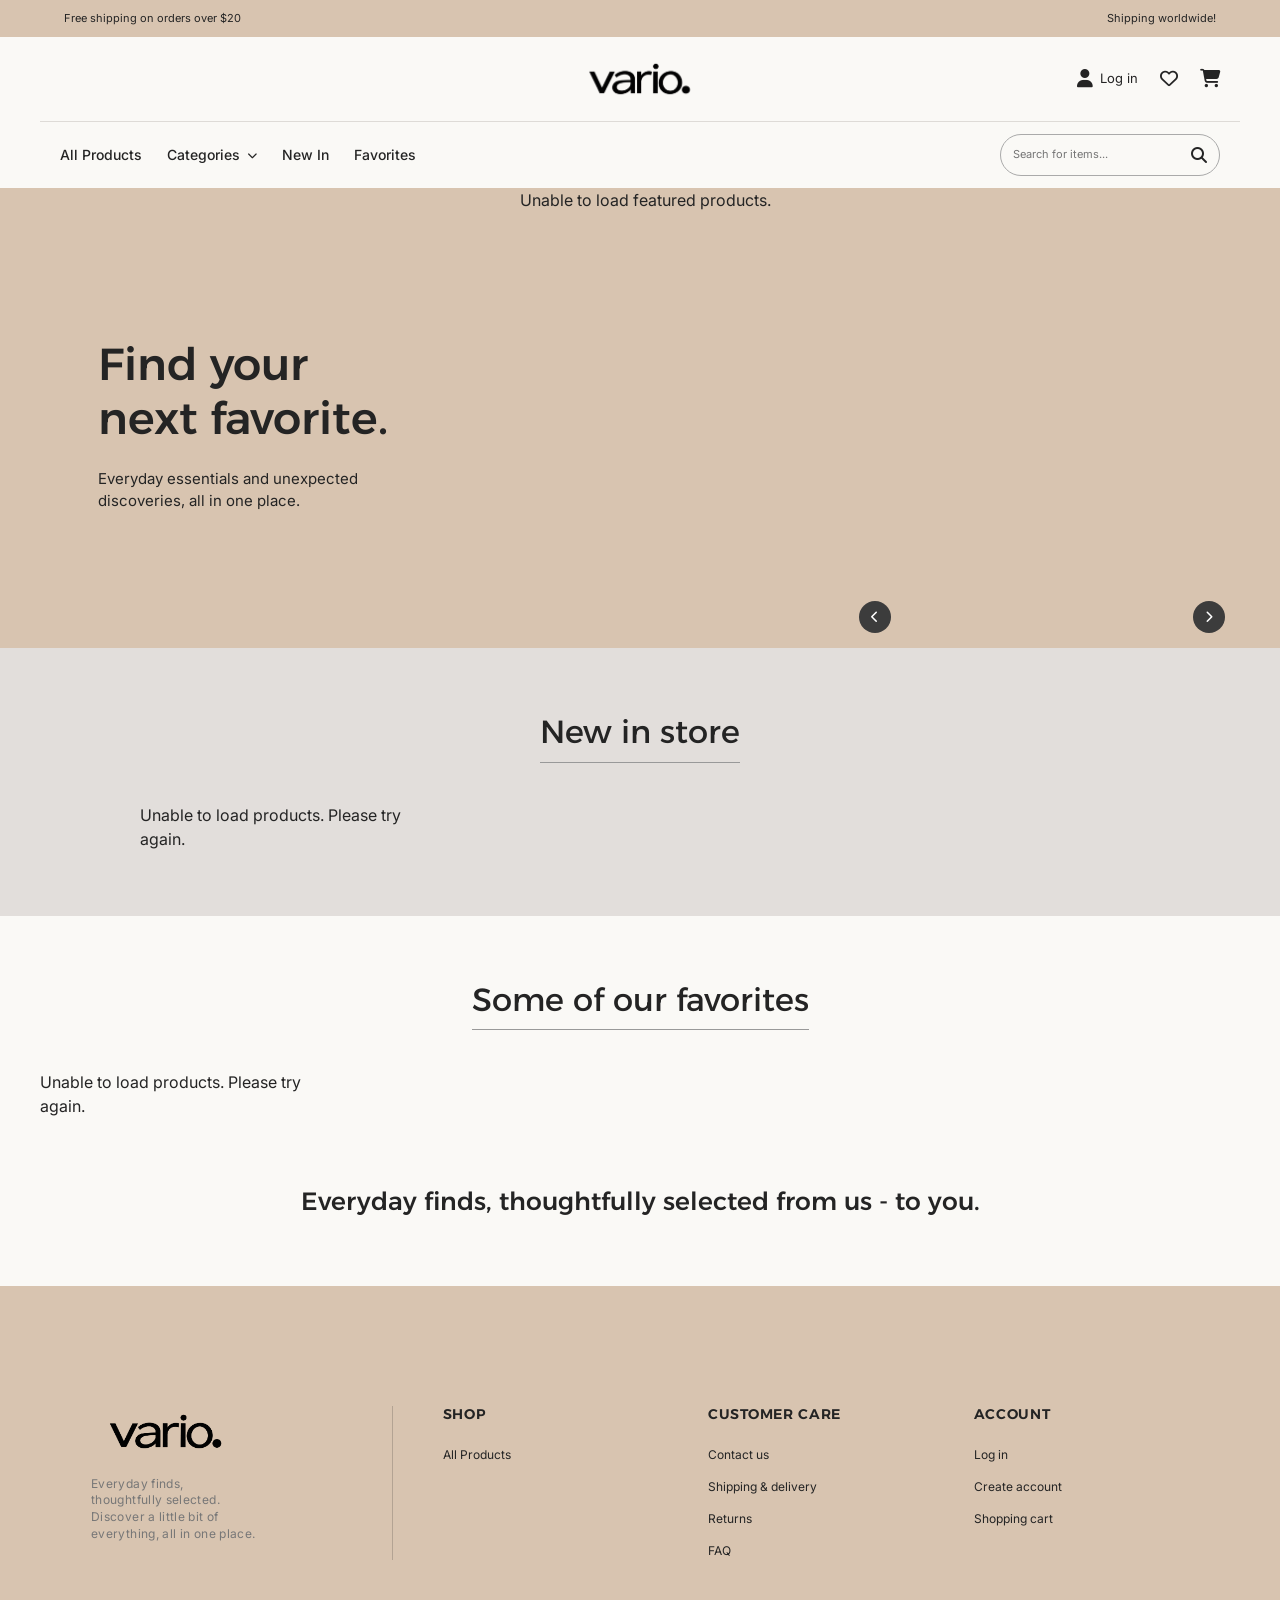
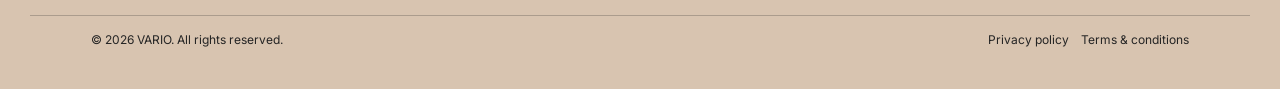
==== index.html @ a47e565a "First commit - Vario" ====
<!DOCTYPE html>
<html lang="en">

<head>
    <meta charset="UTF-8">
    <meta name="viewport" content="width=device-width, initial-scale=1.0">
    <meta name="description" content="Discover your next favorite at VARIO">
    <title>VARIO | Find Your Next Favorite</title>

    <link rel="preconnect" href="https://fonts.googleapis.com">
    <link rel="preconnect" href="https://fonts.gstatic.com" crossorigin>
    <link href="https://fonts.googleapis.com/css2?family=Alexandria:wght@300;400;500;600;700&family=Inter:wght@400;500;600;700&display=swap" rel="stylesheet">


    <link rel="stylesheet" href="./shared/global.css">
    <link rel="stylesheet" href="./styles.css">
    <link rel="stylesheet" href="./shared/fast-cart.css">
    <link rel="stylesheet" href="https://cdnjs.cloudflare.com/ajax/libs/font-awesome/6.5.1/css/all.min.css">
</head>

<body>

    <!-- Header -->
    <header>

        <div class="announcement-bar">
            <span>Free shipping on orders over $20</span>
            <span>Shipping worldwide!</span>
        </div>

        <div class="header-main">

            <a href="./index.html" class="logo">
                <img src="./img/vario.png" alt="VARIO logo">
            </a>

            <div class="header-actions">

                <a href="./account/login.html"
                   id="account-link"
                   aria-label="Log in">
                    <i class="fa-solid fa-user" aria-hidden="true"></i>
                    <span>Log in</span>
                </a>

                <a href="./wishlist/index.html" id="wishlist-btn" aria-label="Wishlist">
                    <i class="fa-regular fa-heart" aria-hidden="true"></i>
                </a>

                <button type="button" id="cart-btn" aria-label="Cart">
                    <i class="fa-solid fa-cart-shopping" aria-hidden="true"></i>
                    <span id="cart-count" class="cart-count" hidden>0</span>
                </button>

            </div>
        </div>

        <!-- Navigation -->
        <nav class="main-navigation" aria-label="Main navigation">

            <div class="nav-links">

                <a href="./products/index.html">All Products</a>

                <div class="categories-dropdown">

                    <button type="button" id="categories-btn" aria-expanded="false" aria-controls="categories"> Categories
                        <i class="fa-solid fa-chevron-down" aria-hidden="true"></i>
                    </button>

                    <div id="categories" class="categories-menu" hidden> </div>
                </div>

                <a href="#new-products">New In</a>
                <a href="#favorites">Favorites</a>

            </div>

            <form class="search-form" action="./products/index.html" method="get" role="search">

                <input type="search" name="search" placeholder="Search for items..." aria-label="Search products">

                <button type="submit" aria-label="Search">
                    <i class="fa-solid fa-magnifying-glass" aria-hidden="true"></i>
                </button>
            </form>
        </nav>
    </header>

    <main>

        <!-- Hero & carousel -->
        <section class="hero">

            <div class="hero-inner">
            <div class="hero-text">
                <h1>Find your<br>next favorite.</h1>
                <p>
                    Everyday essentials and unexpected
                    discoveries, all in one place.
                </p>
            </div>

            <div class="carousel">
                <div id="carousel-content"></div>

                <div class="carousel-controls">
                    <button type="button" id="prev-btn" aria-label="Previous product">
                        <i class="fa-solid fa-chevron-left" aria-hidden="true"></i>
                    </button>

                    <button type="button" id="next-btn" aria-label="Next product">
                        <i class="fa-solid fa-chevron-right" aria-hidden="true"></i>
                    </button>
                </div>

                <div id="carousel-dots"></div>
            </div>
        </div>
        </section>

        <!-- New Products -->
        <section class="new-products-section" id="new-products">

            <div class="section-header">
                <h2>New in store</h2>
            </div>

            <div id="new-products-grid" class="product-grid"></div>

        </section>

        <!-- Favorites -->
        <section class="favorites-section" id="favorites">

            <div class="section-header">
                <h2>Some of our favorites</h2>
            </div>

            <div id="favorites-grid" class="product-grid"></div>

            <p class="favorites-message">
                Everyday finds, thoughtfully selected from us - to you.
            </p>
        </section>
    </main>

    <!-- Footer -->
    <footer>

        <div class="footer-content">

            <div class="footer-brand">
                <a href="./index.html">
                    <img src="./img/vario.png" alt="VARIO logo">
                </a>
                <p>
                    Everyday finds,<br>
                    thoughtfully selected.<br>
                    Discover a little bit of<br>
                    everything, all in one place.
                </p>
            </div>

            <div class="footer-column">
                <h3>SHOP</h3>
                <a href="./products/index.html">All Products</a>
                <div id="footer-categories"></div>
            </div>

            <div class="footer-column">
                <h3>CUSTOMER CARE</h3>
                <a href="#">Contact us</a>
                <a href="#">Shipping & delivery</a>
                <a href="#">Returns</a>
                <a href="#">FAQ</a>
            </div>

            <div class="footer-column">
                <h3>ACCOUNT</h3>
                <a href="./account/login.html" id="footer-account-link">Log in</a>
                <a href="./account/register.html">Create account</a>
                <a href="./cart/index.html">Shopping cart</a>
            </div>

        </div>

        <div class="footer-bottom">
            <p>&copy; 2026 VARIO. All rights reserved.</p>
            <p>Privacy policy &nbsp;&nbsp; Terms & conditions</p>
        </div>

    </footer>

    <script type="module" src="./script.js"></script>

</body>
</html>
---- shared/global.css ----
@import url('https://fonts.googleapis.com/css2?family=Alexandria:wght@300;400;500;600;700&family=Inter:wght@300;400;500;600;700&display=swap');


/* COLORS & VARIABLES */

:root {
    
    --color-background: #FAF9F6;
    --color-beige: #D8C4B0;
    --color-beige-light: #E2DEDB;
    --color-greige: #E2DEDB;
    --color-text: #242424;
    --color-text-light: #666666;
    --color-border: #E2DEDB;
    --color-error: #b3261e;
    --font-heading: 'Alexandria', sans-serif;
    --font-primary: 'Inter', sans-serif;
    --container-width: 1200px;
    --page-padding: 40px;
    --transition: 0.2s ease;
}

/* BASE */

* {
    box-sizing: border-box;
}

html {
    scroll-behavior: smooth;
}

body {
    margin: 0;
    min-height: 100vh;
    background-color: var(--color-background);
    color: var(--color-text);
    font-family: var(--font-primary);
    font-size: 16px;
    line-height: 1.5;
}

[hidden] {
    display: none !important;
}

img {
    display: block;
    max-width: 100%;
    height: auto;
}

a {
    color: inherit;
    text-decoration: none;
}

button,
input,
select,
textarea {
    font: inherit;
}

button {
    cursor: pointer;
}

button:disabled {
    cursor: not-allowed;
    opacity: 0.5;
}

h1,
h2,
h3,
h4,
p {
    margin-top: 0;
}

h1,
h2,
h3,
h4 {
    font-family: var(--font-heading);
    line-height: 1.2;
}

:focus-visible {
    outline: 2px solid var(--color-text);
    outline-offset: 3px;
}

/* SHARED LAYOUT */

main {
    width: 100%;
}

.container {
    width: min(
        calc(100% - var(--page-padding) * 2),
        var(--container-width)
    );
    margin-inline: auto;
}

/* HEADER */

header {
    background-color: var(--color-background);
}

.announcement-bar {
    display: flex;
    justify-content: space-between;
    gap: 20px;
    padding: 10px 5%;
    background: var(--color-beige);
    font-size: 11px;
}

.header-main {
    position: relative;
    display: flex;
    align-items: center;
    justify-content: space-between;
    min-height: 85px;
    padding: 15px 5%;
    border-bottom: 1px solid #dedbd7;
}

.header-main .logo {
    position: absolute;
    left: 50%;
    transform: translateX(-50%);
}

.header-main .logo img {
    display: block;
    width: 135px;
    height: auto;
}

.header-actions {
    display: flex;
    align-items: center;
    gap: 22px;
    margin-left: auto;
}

.header-actions a,
.header-actions button {
    display: inline-flex;
    align-items: center;
    gap: 7px;
    padding: 0;
    border: none;
    background: transparent;
    color: var(--color-text);
    font-family: var(--font-primary);
    font-size: 13px;
    text-decoration: none;
    cursor: pointer;
}

.header-actions i {
    font-size: 18px;
}

#cart-btn {
    position: relative;
}

.cart-count:not([hidden]) {
    position: absolute;
    top: -9px;
    right: -12px;
    display: grid;
    place-items: center;
    min-width: 17px;
    height: 17px;
    padding: 2px;
    border-radius: 50%;
    background: var(--color-beige);
    font-size: 10px;
}

/* MAIN NAVIGATION */

.main-navigation {
    display: flex;
    align-items: center;
    justify-content: space-between;
    gap: 30px;
    min-height: 65px;
    padding: 12px 5%;
    background: var(--color-background);
}

.nav-links {
    display: flex;
    align-items: center;
    flex-wrap: wrap;
    gap: 25px;
}

.nav-links > a,
#categories-btn {
    color: var(--color-text);
    font-family: var(--font-primary);
    font-size: 14px;
    font-weight: 500;
    text-decoration: none;
    white-space: nowrap;
}

.nav-links > a:hover,
#categories-btn:hover {
    opacity: 0.6;
}

/* CATEGORIES DROPDOWN */

.categories-dropdown {
    position: relative;
    z-index: 100;
}

#categories-btn {
    display: flex;
    align-items: center;
    gap: 7px;
    padding: 0;
    border: none;
    background: transparent;
    cursor: pointer;
}

#categories-btn i {
    font-size: 10px;
    transition: transform var(--transition);
}

#categories-btn[aria-expanded="true"] i {
    transform: rotate(180deg);
}

#categories.categories-menu {
    position: absolute;
    top: calc(100% + 15px);
    left: 0;
    display: grid;
    grid-template-columns: repeat(2, minmax(120px, 1fr));
    gap: 14px 20px;
    width: max-content;
    max-width: 90vw;
    max-height: 350px;
    overflow-y: auto;
    padding: 22px;
    border: 1px solid #dedbd7;
    background: var(--color-background);
    box-shadow: 0 8px 25px rgba(0, 0, 0, 0.1);
    z-index: 101;
}

#categories.categories-menu[hidden] {
    display: none;
}

.categories-menu a {
    color: var(--color-text);
    font-size: 12px;
    text-decoration: none;
    text-transform: capitalize;
}

.categories-menu a:hover {
    text-decoration: underline;
}

/* SEARCH */

.main-navigation .search-form {
    display: flex;
    align-items: center;
    width: 220px;
    margin: 0;
    border: 1px solid #aaa;
    border-radius: 25px;
    overflow: hidden;
}

.main-navigation .search-form input {
    flex: 1;
    min-width: 0;
    padding: 8px 12px;
    border: none;
    outline: none;
    background: transparent;
    font-family: var(--font-primary);
    font-size: 11px;
}

.main-navigation .search-form:focus-within {
    outline: 2px solid var(--color-text);
    outline-offset: 3px;
}

.main-navigation .search-form button {
    padding: 8px 12px;
    border: none;
    background: transparent;
    color: var(--color-text);
    cursor: pointer;
}

/* BUTTONS */

.primary-button,
.secondary-button {
    display: inline-flex;
    align-items: center;
    justify-content: center;
    gap: 12px;
    padding: 15px 25px;
    border: 1px solid var(--color-text);
    border-radius: 0;
    font-family: var(--font-primary);
    font-size: 13px;
    font-weight: 500;
    letter-spacing: 0.04em;
    text-align: center;
    transition:
        background-color var(--transition),
        color var(--transition),
        border-color var(--transition);
}

.primary-button {
    background-color: var(--color-beige);
    color: var(--color-text);
    border-color: var(--color-beige);
}

.primary-button:hover {
    background-color: var(--color-text);
    color: var(--color-background);
    border-color: var(--color-text);
}

.secondary-button {
    background-color: transparent;
    color: var(--color-text);
}

.secondary-button:hover {
    background-color: var(--color-text);
    color: var(--color-background);
}

/* FORMS */

.form-group {
    display: flex;
    flex-direction: column;
    gap: 8px;
    margin-bottom: 20px;
}

.form-group label {
    font-size: 13px;
    font-weight: 500;
}

.form-group input,
.form-group select,
.form-group textarea {
    width: 100%;
    min-height: 45px;
    padding: 12px;
    border: 1px solid var(--color-border);
    border-radius: 0;
    background-color: var(--color-background);
    color: var(--color-text);
    font-size: 14px;
}

.form-group input::placeholder,
.form-group textarea::placeholder {
    color: var(--color-text-light);
}

.form-group input:focus,
.form-group select:focus,
.form-group textarea:focus {
    outline: 1px solid var(--color-text);
}

.form-row {
    display: grid;
    grid-template-columns: repeat(2, minmax(0, 1fr));
    gap: 20px;
}

/* ACCOUNT, CART AND CHECKOUT HEADERS */

.account-header,
.cart-header,
.checkout-header {
    display: grid;
    grid-template-columns: 1fr auto 1fr;
    align-items: center;
    gap: 20px;
    min-height: 105px;
    padding: 20px var(--page-padding);
    border-bottom: 1px solid var(--color-border);
    background-color: var(--color-background);
}

.account-header .logo,
.cart-header .logo,
.checkout-header .logo {
    grid-column: 2;
    justify-self: center;
}

.back-link {
    display: inline-flex;
    align-items: center;
    gap: 12px;
    width: fit-content;
    font-size: 13px;
    font-weight: 500;
    transition: opacity var(--transition);
}

.back-link:hover {
    opacity: 0.65;
    text-decoration: underline;
    text-underline-offset: 4px;
}

.account-link {
    justify-self: end;
}

/* FOOTER */

footer {
    background-color: var(--color-beige);
    padding: 65px var(--page-padding) 25px;
}

.footer-content {
    display: grid;
    grid-template-columns: 2fr repeat(3, 1fr);
    gap: 50px;
    max-width: var(--container-width);
    margin: 0 auto 60px;
}

.footer-brand img {
    width: 170px;
    height: auto;
    margin-bottom: 20px;
}

.footer-brand p {
    max-width: 250px;
    font-size: 13px;
    line-height: 1.7;
    color: var(--color-text-light);
}

.footer-column {
    display: flex;
    flex-direction: column;
    align-items: flex-start;
    gap: 12px;
}

.footer-column h3 {
    margin-bottom: 10px;
    font-family: var(--font-heading);
    font-size: 13px;
    font-weight: 600;
    letter-spacing: 0.05em;
}

.footer-column a,
#footer-categories a {
    font-size: 13px;
    color: var(--color-text);
    transition: opacity var(--transition);
}

.footer-column a:hover,
#footer-categories a:hover {
    opacity: 0.65;
    text-decoration: underline;
    text-underline-offset: 3px;
}

#footer-categories {
    display: flex;
    flex-direction: column;
    align-items: flex-start;
    gap: 12px;
}

/* FOOTER BOTTOM */

.footer-bottom {
    display: flex;
    justify-content: space-between;
    align-items: center;
    gap: 20px;
    max-width: var(--container-width);
    margin: 0 auto;
    padding-top: 20px;
    border-top: 1px solid rgba(36, 36, 36, 0.2);
}

.footer-bottom p {
    margin: 0;
    font-size: 12px;
    color: var(--color-text);
}
/* RESPONSIVE */

/* Tablet */

@media (max-width: 1024px) {
    :root {
        --page-padding: 25px;
    }

    .header-main {
        gap: 18px;
    }

    .footer-content {
        grid-template-columns: repeat(2, 1fr);
        gap: 40px;
    }
}

/* Small Tablet */

@media (min-width: 801px) {
.header-main,
.main-navigation {
width: 100%;
max-width: var(--container-width);
margin-left: auto;
margin-right: auto;
padding-left: 20px;
padding-right: 20px;
 }
}


@media (max-width: 800px) {
.main-navigation {
    flex-direction: column;
    align-items: stretch;
    gap: 16px;
}

.nav-links {
    width: 100%;
    justify-content: space-between;
    flex-wrap: nowrap;
    gap: 8px;
}

.main-navigation .search-form {
    width: 100%;
}
}

/* Mobile */

@media (max-width: 600px) {
    :root {
        --page-padding: 16px;
    }

    .header-main {
        gap: 12px;
        min-height: 75px;
        padding: 12px 5%;
    }

    .header-actions {
        gap: 12px;
    }

    .header-actions a,
    .header-actions button {
        font-size: 18px;
    }

    .announcement-bar {
        justify-content: space-between;
        flex-wrap: wrap;
        gap: 4px 12px;
        font-size: 9px;
    }

    .header-main .logo img {
        width: 115px;
 }

    .header-actions span:not(.cart-count) {
        display: none;
    }

    .header-actions i {
        font-size: 16px;
    }

    .nav-links > a,
    #categories-btn {
        font-size: 14px;
    }

    #categories.categories-menu {
        grid-template-columns: repeat(2, minmax(0, 1fr));
        width: min(85vw, 300px);
        padding: 15px;
    }

    .main-navigation {
        gap: 15px;
        padding: 12px 5%;
    }

    .account-header,
    .cart-header,
    .checkout-header {
        min-height: 80px;
        gap: 10px;
    }

    .back-link {
        gap: 6px;
        font-size: 11px;
    }

    .account-link {
        font-size: 18px;
    }

    .form-row {
        grid-template-columns: 1fr;
        gap: 0;
    }

    footer {
        padding-top: 45px;
    }

    .footer-content {
        grid-template-columns: repeat(2, minmax(0, 1fr));
        gap: 35px 20px;
        margin-bottom: 40px;
    }

    .footer-brand {
        grid-column: 1 / -1;
    }

    .footer-brand img {
        width: 160px;
    }

    .footer-bottom {
        flex-direction: column;
        align-items: flex-start;
        gap: 8px;
    }
}


/* Small Mobile */

@media (max-width: 380px) {
    .nav-links {
        gap: 9px;
    }

    .nav-links > a,
    #categories-btn {
        font-size: 11px;
    }

    #categories-btn {
        gap: 4px;
    }
}
---- styles.css ----
/* HOMEPAGE */

:root {
    --color-beige: #d8c4b0;
    --color-greige: #e2dedb;
    --color-background: #faf9f6;
    --color-text: #242424;
    --color-text-light: #777;
    --font-heading: "Alexandria", sans-serif;
    --font-primary: "Inter", sans-serif;
    --container-width: 1200px;
    --page-padding: 30px;
    --transition: 0.2s ease;
}


/* HERO SECTION */

.hero {
    width: 100%;
    background: var(--color-beige);
}

.hero-inner {
    display: grid;
    grid-template-columns: 40% 60%;
    width: 100%;
    max-width: 1200px;
    height: clamp(400px, 36vw, 500px);
    margin: 0 auto;
}

.hero-text {
    display: flex;
    flex-direction: column;
    justify-content: center;
    align-items: flex-start;
    min-width: 0;
    padding: 45px 8% 30px 12%;
    background: var(--color-beige);
}

.hero-text h1 {
    max-width: 450px;
    margin: 0 0 22px;
    font-family: var(--font-heading);
    font-size: clamp(30px, 3.5vw, 54px);
    font-weight: 500;
    line-height: 1.2;
}

.hero-text p {
    max-width: 350px;
    margin: 0;
    font-size: 15px;
    line-height: 1.5;
}

/* CAROUSEL */

.carousel {
    position: relative;
    min-width: 0;
    height: 100%;
    overflow: hidden;
}

#carousel-content {
    display: grid;
    width: 100%;
    height: 100%;
}

.carousel-slide {
    grid-area: 1 / 1;
    display: grid;
    grid-template-columns: 45% 55%;
    width: 100%;
    height: 100%;
    opacity: 0;
    visibility: hidden;
    pointer-events: none;
    transition: opacity 0.4s ease, visibility 0.4s ease;
}

.carousel-slide.active {
    opacity: 1;
    visibility: visible;
    pointer-events: auto;
}

/* PRODUCT INFORMATION */

.carousel-content {
    display: flex;
    flex-direction: column;
    justify-content: center;
    align-items: center;
    min-width: 0;
    padding: 25px 15px;
    border-left: 1px solid rgba(36, 36, 36, 0.2);
    background: var(--color-beige);
    color: var(--color-text);
    text-align: center;
}

.carousel-content h2 {
    margin: 0 0 10px;
    font-family: var(--font-primary);
    font-size: 17px;
    font-weight: 500;
    line-height: 1.4;
    text-decoration: underline;
}

.carousel-price {
    display: flex;
    justify-content: center;
    flex-wrap: wrap;
    gap: 8px;
    margin-bottom: 15px;
    font-size: 15px;
}

.carousel-price .original-price {
    color: #777;
    text-decoration: line-through;
}

.carousel-content .primary-button {
    display: inline-block;
    padding: 13px 20px;
    background: #242424;
    color: #fff;
    font-size: 12px;
    text-decoration: none;
    text-transform: uppercase;
    transition: background var(--transition);
}

.carousel-content .primary-button:hover {
    background: #555;
}

/* PRODUCT IMAGE */

.carousel-image {
    width: 100%;
    height: 100%;
    overflow: hidden;
    background: var(--color-beige);
}

.carousel-image img {
    display: block;
    width: 100%;
    height: 100%;
    object-fit: cover;
    object-position: center;
}

/* CAROUSEL CONTROLS */

.carousel-controls {
    position: absolute;
    z-index: 3;
    right: 0;
    bottom: 15px;
    left: 45%;
    display: flex;
    align-items: center;
    justify-content: space-between;
    padding: 0 15px;
    pointer-events: none;
}

#prev-btn,
#next-btn {
    display: flex;
    align-items: center;
    justify-content: center;
    width: 32px;
    height: 32px;
    padding: 0;
    border: none;
    border-radius: 50%;
    background: #3c3c3c;
    color: #fff;
    font-size: 12px;
    cursor: pointer;
    pointer-events: auto;
}

#prev-btn:hover,
#next-btn:hover {
    background: #666;
}

/* CAROUSEL DOTS */

#carousel-dots {
    position: absolute;
    z-index: 3;
    right: 0;
    bottom: 20px;
    left: 45%;
    display: flex;
    align-items: center;
    justify-content: center;
    gap: 8px;
    pointer-events: none;
}

.carousel-dot {
    width: 10px;
    height: 10px;
    padding: 0;
    border: 1px solid #444;
    border-radius: 50%;
    background: transparent;
    cursor: pointer;
    pointer-events: auto;
}

.carousel-dot.active,
.carousel-dot[aria-current="true"] {
    background: #242424;
}

/* SECTIONS*/

.new-products-section,
.favorites-section {
    padding: 65px var(--page-padding);
}

.section-header {
    margin-bottom: 40px;
    text-align: center;
}

.section-header h2 {
    display: inline-block;
    margin: 0;
    padding-bottom: 10px;
    border-bottom: 1px solid #999;
    font-family: var(--font-heading);
    font-size: clamp(25px, 2.5vw, 36px);
    font-weight: 400;
}

/* NEW IN STORE */

.new-products-section {
    background: var(--color-greige);
}

#new-products-grid {
    display: grid;
    grid-template-columns: repeat(3, minmax(0, 1fr));
    gap: 60px;
    max-width: 1000px;
    margin: 0 auto;
}

/* FAVORITES */

.favorites-section {
    background: var(--color-background);
}

#favorites-grid {
    display: grid;
    grid-template-columns: repeat(4, minmax(0, 1fr));
    gap: 55px 35px;
    max-width: 1200px;
    margin: 0 auto;
}

.favorites-message {
    margin: 65px 0 0;
    font-family: var(--font-heading);
    font-size: clamp(17px, 2vw, 25px);
    font-weight: 500;
    text-align: center;
}

/* PRODUCT CARDS */

.product-card {
    position: relative;
    min-width: 0;
}

.product-image {
    display: block;
    width: 100%;
    aspect-ratio: 1 / 1.15;
    overflow: hidden;
    border-radius: 14px;
    background: #eee;
}

.product-image img {
    display: block;
    width: 100%;
    height: 100%;
    object-fit: cover;
    transition: transform 0.3s ease;
}

.product-card:hover .product-image img {
    transform: scale(1.04);
}

.product-info {
    padding-top: 12px;
}

.product-info h3 {
    margin: 0 0 7px;
    font-family: var(--font-primary);
    font-size: 13px;
    font-weight: 500;
    line-height: 1.4;
}

.product-info h3 a {
    color: var(--color-text);
    text-decoration: none;
}

.product-info h3 a:hover {
    text-decoration: underline;
}

.product-price {
    display: flex;
    flex-wrap: wrap;
    align-items: center;
    gap: 8px;
    font-size: 13px;
}

.original-price {
    color: #777;
    text-decoration: line-through;
}

.discounted-price {
    color: var(--color-text);
}

/* NEW PRODUCTS CARD */

.new-products-section .product-image {
    border: 1px solid #aaa;
    border-radius: 0;
    aspect-ratio: 1 / 1;
}

.new-products-section .product-info {
    text-align: center;
}

.new-products-section .product-info h3 {
    font-size: 15px;
}

.new-products-section .product-price {
    justify-content: center;
}

/* PRODUCT RATING */

.product-rating {
    display: inline-flex;
    align-items: center;
    gap: 4px;
    font-size: 12px;
    white-space: nowrap;
}

.product-info-row {
    display: flex;
    align-items: flex-start;
    justify-content: space-between;
    gap: 10px;
}

/* FAVORITE BUTTON */

.favorite-btn {
    position: absolute;
    z-index: 2;
    top: 10px;
    right: 10px;
    display: grid;
    place-items: center;
    width: 34px;
    height: 34px;
    padding: 0;
    border: none;
    border-radius: 50%;
    background: #fff;
    color: var(--color-text);
    cursor: pointer;
}

.favorite-btn:hover {
    background: var(--color-beige);
}

/* ADD TO CART BUTTON */

.add-to-cart-btn {
    width: 100%;
    margin-top: 12px;
    padding: 11px;
    border: 1px solid var(--color-beige);
    background: var(--color-beige);
    color: var(--color-text);
    font-family: var(--font-primary);
    font-size: 11px;
    text-transform: uppercase;
    cursor: pointer;
}

.add-to-cart-btn:hover {
    background: var(--color-greige);
}

/* FOOTER */

footer {
    background: var(--color-beige);
}

.footer-content {
    display: grid;
    grid-template-columns: 1.4fr repeat(3, 1fr);
    gap: 50px;
    max-width: 1400px;
    margin: 0 auto;
    padding: 55px 5%;
}

.footer-brand {
    padding-right: 35px;
    border-right: 1px solid rgba(36, 36, 36, 0.2);
}

.footer-brand img {
    width: 150px;
    height: auto;
}

.footer-brand p {
    margin-top: 15px;
    font-size: 12px;
    line-height: 1.4;
    letter-spacing: 0.03em;
}

.footer-column {
    display: flex;
    flex-direction: column;
    align-items: flex-start;
    gap: 14px;
}

.footer-column h3 {
    margin: 0 0 10px;
    font-size: 14px;
    font-weight: 600;
}

.footer-column a {
    color: var(--color-text);
    font-size: 12px;
    text-decoration: none;
}

.footer-column a:hover {
    text-decoration: underline;
}

#footer-categories {
    display: flex;
    flex-direction: column;
    gap: 14px;
}

.footer-bottom {
    display: flex;
    justify-content: space-between;
    gap: 20px;
    max-width: 1400px;
    margin: 0 auto;
    padding: 15px 5%;
    border-top: 1px solid rgba(36, 36, 36, 0.25);
    font-size: 11px;
}

/* RESPONSIVE */

/* TABLET */

@media (max-width: 1024px) {

    .hero-inner {
        grid-template-columns: 38% 62%;
        height: 420px;
    }

    .hero-text {
        padding: 30px;
    }

    .hero-text h1 {
        font-size: 34px;
    }

    .carousel-content {
        padding: 20px 12px;
    }

    .carousel-content h2 {
        font-size: 14px;
    }

    #new-products-grid {
        gap: 30px;
    }

    #favorites-grid {
        grid-template-columns: repeat(3, minmax(0, 1fr));
        gap: 35px 25px;
    }

    .footer-content {
        gap: 25px;
    }
}

/* SMALL TABLET */

@media (max-width: 800px) {

    .main-navigation {
        flex-wrap: wrap;
    }

    .main-navigation .search-form {
        width: 100%;
    }

    .hero-inner {
        display: flex;
        flex-direction: column;
        height: auto;
    }

    .hero-inner .carousel {
        order: 2;
        width: 100%;
        height: auto;
    }

    .hero-inner .hero-text {
        order: 1;
        width: 100%;
        padding: 35px 7% 45px;
    }

    .carousel-slide {
        display: flex;
        flex-direction: column;
        height: auto;
    }

    .carousel-image {
        order: 1;
        width: 100%;
        height: 320px;
        overflow: hidden;
    }

    .carousel-image img {
        display: block;
        width: 100%;
        height: 100%;
        object-fit: contain;
    }

    .carousel-content {
        order: 2;
        width: 100%;
        min-height: 165px;
        padding: 22px 20px 55px;
        border-left: none;
        text-align: center;
    }

    .carousel-content h2 {
        font-size: 17px;
    }

    .carousel-price {
        font-size: 14px;
    }

    .carousel-content .primary-button {
        padding: 12px 22px;
        font-size: 11px;
    }

    .footer-content {
        grid-template-columns: repeat(2, 1fr);
    }

      .carousel-controls {
        left: 0;
        right: 0;
        bottom: 12px;
        padding: 0 20px;
    }

    #carousel-dots {
        left: 0;
        right: 0;
        bottom: 22px;
    }
}

/* MOBILE */

@media (max-width: 600px) {

    .announcement-bar {
        justify-content: center;
        flex-wrap: wrap;
        gap: 5px;
        font-size: 9px;
    }

    .header-main {
        min-height: 75px;
        padding: 12px 5%;
    }

    .header-main .logo img {
        width: 100px;
    }

    .header-actions {
        gap: 13px;
    }

    .header-actions span:not(.cart-count) {
        display: none;
    }

    .header-actions i {
        font-size: 16px;
    }

    .main-navigation {
        padding: 15px 5%;
    }

    .nav-links {
        width: 100%;
        justify-content: center;
        gap: 15px;
    }

    .nav-links > a,
    #categories-btn {
        font-size: 11px;
    }

    #categories.categories-menu {
        grid-template-columns: repeat(2, minmax(0, 1fr));
        width: min(85vw, 300px);
        padding: 15px;
    }

    .hero-text h1 {
        font-size: 32px;
    }

    .hero-text p {
        font-size: 14px;
    }

    .carousel-content {
        min-height: 180px;
    }

    .carousel-content h2 {
        font-size: 12px;
    }

    .carousel-price {
        font-size: 11px;
    }

    .carousel-content .primary-button {
        padding: 10px;
        font-size: 9px;
    }

    .carousel-controls {
        padding: 0 8px;
    }

    .carousel-image {
        height: 320px;
    }

    #prev-btn,
    #next-btn {
        width: 40px;
        height: 40px;
        font-size: 10px;
    }

    .new-products-section,
    .favorites-section {
        padding: 45px 5%;
    }

    .section-header h2 {
        font-size: 25px;
    }

    #new-products-grid {
        grid-template-columns: repeat(2, minmax(0, 1fr));
        gap: 25px 15px;
    }

    #favorites-grid {
        grid-template-columns: repeat(2, minmax(0, 1fr));
        gap: 30px 15px;
    }

    .product-info h3 {
        font-size: 12px;
    }

    .product-price {
        font-size: 11px;
    }

    .product-rating {
        font-size: 10px;
    }

    .product-info-row {
        flex-wrap: wrap;
    }

    .favorites-message {
        margin-top: 40px;
        font-size: 17px;
    }

    .footer-content {
        grid-template-columns: repeat(2, 1fr);
        gap: 35px 20px;
        padding: 45px 5%;
    }

    .footer-brand {
        padding-right: 0;
        border-right: none;
    }

    .footer-brand img {
        width: 110px;
    }

    .footer-bottom {
        flex-direction: column;
        gap: 8px;
        text-align: center;
    }
}

/* SMALL MOBILE */

@media (max-width: 380px) {

    .nav-links {
        gap: 10px;
    }

    .hero-text h1 {
        font-size: 30px;
    }

    .carousel-content .primary-button {
        font-size: 8px;
    }
}

@media (prefers-reduced-motion: reduce) {
    .carousel-slide {
        transition: none;
    }
}
---- shared/fast-cart.css ----
/* FAST CART */

.fast-cart-overlay {
    position: fixed;
    inset: 0;
    z-index: 999;

    background-color: rgba(0, 0, 0, 0.45);

    opacity: 0;
    visibility: hidden;
    pointer-events: none;

    transition:
        opacity 0.3s ease,
        visibility 0.3s ease;
}

.fast-cart-overlay.active {
    opacity: 1;
    visibility: visible;
    pointer-events: auto;
}

/* CART PANEL */

.fast-cart {
    position: fixed;
    top: 0;
    right: 0;
    z-index: 1000;

    display: flex;
    flex-direction: column;

    width: 100%;
    max-width: 430px;
    height: 100vh;
    height: 100dvh;

    background-color: var(--color-background);
    box-shadow: -5px 0 30px rgba(0, 0, 0, 0.08);

    transform: translateX(100%);
    visibility: hidden;

    transition:
        transform 0.3s ease,
        visibility 0.3s ease;
}

.fast-cart.active {
    transform: translateX(0);
    visibility: visible;
}

/* CART HEADER */

.fast-cart-header {
    display: flex;
    justify-content: space-between;
    align-items: center;
    gap: 20px;

    min-height: 85px;
    padding: 25px 30px;

    border-bottom: 1px solid var(--color-border);
}

.fast-cart-header h2 {
    margin: 0;
    font-family: var(--font-heading);
    font-size: 23px;
    font-weight: 500;
}

.fast-cart-close {
    display: flex;
    align-items: center;
    justify-content: center;

    width: 35px;
    height: 35px;
    padding: 0;

    border: none;
    background: transparent;
    color: var(--color-text);

    font-size: 22px;
    cursor: pointer;
}

.fast-cart-close:hover {
    opacity: 0.6;
}

/* CART CONTENT */

.fast-cart-content {
    flex: 1;
    min-height: 0;
    padding: 25px 30px;
    overflow-y: auto;
    overscroll-behavior: contain;
}

/* CART ITEMS */

.fast-cart-items {
    display: flex;
    flex-direction: column;
    gap: 25px;
}

/* CART ITEM */

.fast-cart-item {
    display: grid;
    grid-template-columns: 85px minmax(0, 1fr);
    gap: 18px;

    padding-bottom: 25px;
    border-bottom: 1px solid var(--color-border);
}

.fast-cart-item-image {
    display: block;
    width: 85px;
    aspect-ratio: 4 / 5;
    overflow: hidden;
    background-color: #fff;
    object-fit: cover;
    object-position: center;
}

.fast-cart-item-details {
    display: flex;
    flex-direction: column;
    align-items: flex-start;
    gap: 10px;
    min-width: 0;
}

/* PRODUCT TITLE AND ACTION ICONS */

.fast-cart-item-top {
    display: flex;
    justify-content: space-between;
    align-items: flex-start;
    gap: 10px;
    width: 100%;
}

.fast-cart-item-title {
    flex: 1;
    min-width: 0;
    margin: 0;
    font-size: 13px;
    font-weight: 500;
    line-height: 1.5;
}

.fast-cart-item-title a:hover {
    text-decoration: underline;
    text-underline-offset: 3px;
}

.fast-cart-item-actions {
    display: flex;
    align-items: center;
    justify-content: flex-end;
    gap: 12px;
    flex-shrink: 0;
}

/* FAVORITE AND REMOVE ICONS */

.fast-cart-favorite,
.fast-cart-remove {
    display: inline-flex;
    align-items: center;
    justify-content: center;

    width: 22px;
    height: 25px;
    padding: 0;

    border: none;
    background: transparent;
    color: var(--color-text);

    font-size: 16px;
    text-decoration: none;
    cursor: pointer;

    transition:
        color var(--transition),
        opacity var(--transition);
}

.fast-cart-favorite:hover,
.fast-cart-remove:hover {
    opacity: 0.6;
}

.fast-cart-favorite[aria-pressed="true"] {
    color: var(--color-text);
}

/* PRODUCT PRICE */

.fast-cart-item-price {
    margin: 0;
    font-size: 13px;
    font-weight: 600;
}

/* QUANTITY SELECTOR */

.fast-cart-quantity {
    display: inline-flex;
    align-items: center;
    justify-content: space-between;

    width: 105px;
    height: 35px;

    border: 1px solid var(--color-border);
}

.fast-cart-quantity button {
    display: flex;
    align-items: center;
    justify-content: center;

    width: 32px;
    height: 100%;
    padding: 0;

    border: none;
    background: transparent;
    color: var(--color-text);
    font-size: 12px;
    cursor: pointer;
}

.fast-cart-quantity button:hover {
    background-color: var(--color-greige);
}

.fast-cart-quantity span {
    font-size: 12px;
    font-weight: 500;
}

/* EMPTY CART */

.fast-cart-empty {
    display: flex;
    flex-direction: column;
    align-items: center;
    justify-content: center;
    gap: 20px;

    min-height: 300px;
    padding: 40px 15px;
    text-align: center;
}

.fast-cart-empty i {
    color: var(--color-beige);
    font-size: 40px;
}

.fast-cart-empty h3 {
    font-family: var(--font-heading);
    font-size: 21px;
    font-weight: 500;
}

.fast-cart-empty p {
    color: var(--color-text-light);
    font-size: 13px;
    line-height: 1.7;
}

/* CART FOOTER */

.fast-cart-footer {
    flex-shrink: 0;
    padding: 25px 30px 30px;

    border-top: 1px solid var(--color-border);
    background-color: var(--color-background);
}

/* SUBTOTAL */

.fast-cart-subtotal {
    display: flex;
    justify-content: space-between;
    align-items: center;
    gap: 15px;

    margin-bottom: 15px;

    font-size: 15px;
    font-weight: 600;
}

.fast-cart-shipping {
    margin-bottom: 25px;
    color: var(--color-text-light);
    font-size: 12px;
    line-height: 1.6;
}

/* VIEW CART BUTTON */

.fast-cart-view-cart {
    display: flex;
    align-items: center;
    justify-content: center;

    width: 100%;
    min-height: 50px;
    padding: 15px 20px;

    border: 1px solid var(--color-beige);
    background-color: var(--color-beige);
    color: var(--color-text);

    font-family: var(--font-primary);
    font-size: 12px;
    font-weight: 600;
    text-transform: uppercase;
    letter-spacing: 0.05em;
    text-decoration: none;

    transition:
        background-color var(--transition),
        color var(--transition);
}

.fast-cart-view-cart:hover {
    background-color: var(--color-text);
    border-color: var(--color-text);
    color: var(--color-background);
}

/* CONTINUE SHOPPING */

.fast-cart-continue {
    display: flex;
    align-items: center;
    justify-content: center;

    width: 100%;
    margin-top: 18px;
    padding: 8px;

    border: none;
    background: transparent;
    color: var(--color-text);

    font-family: var(--font-primary);
    font-size: 12px;
    font-weight: 500;
    text-decoration: underline;
    text-underline-offset: 3px;
    cursor: pointer;
}

.fast-cart-continue:hover {
    opacity: 0.6;
}

/* RESPONSIVE - TABLET */

@media (max-width: 1024px) {
    .fast-cart {
        max-width: 400px;
    }

    .fast-cart-header {
        padding: 22px 25px;
    }

    .fast-cart-content {
        padding: 25px;
    }

    .fast-cart-footer {
        padding: 25px;
    }
}

/* RESPONSIVE - MOBILE */

@media (max-width: 600px) {
    .fast-cart {
        max-width: 100%;
    }

    .fast-cart-header {
        min-height: 70px;
        padding: 18px 20px;
    }

    .fast-cart-header h2 {
        font-size: 20px;
    }

    .fast-cart-close {
        font-size: 20px;
    }

    .fast-cart-content {
        padding: 20px;
    }

    .fast-cart-item {
        grid-template-columns: 75px minmax(0, 1fr);
        gap: 15px;
        padding-bottom: 20px;
    }

    .fast-cart-item-image {
        width: 75px;
    }

    .fast-cart-item-title,
    .fast-cart-item-price {
        font-size: 12px;
    }

    .fast-cart-item-actions {
        gap: 10px;
    }

    .fast-cart-favorite,
    .fast-cart-remove {
        width: 20px;
        font-size: 15px;
    }

    .fast-cart-footer {
        padding: 20px;
    }

    .fast-cart-subtotal {
        font-size: 14px;
    }

    .fast-cart-view-cart {
        min-height: 48px;
    }
}

/* RESPONSIVE - SMALL MOBILE */

@media (max-width: 380px) {
    .fast-cart-header,
    .fast-cart-content,
    .fast-cart-footer {
        padding-left: 15px;
        padding-right: 15px;
    }

    .fast-cart-item {
        grid-template-columns: 65px minmax(0, 1fr);
        gap: 12px;
    }

    .fast-cart-item-image {
        width: 65px;
    }

    .fast-cart-item-actions {
        gap: 7px;
    }
}

/* ACCESSIBILITY */

@media (prefers-reduced-motion: reduce) {
    .fast-cart,
    .fast-cart-overlay {
        transition: none;
    }
}
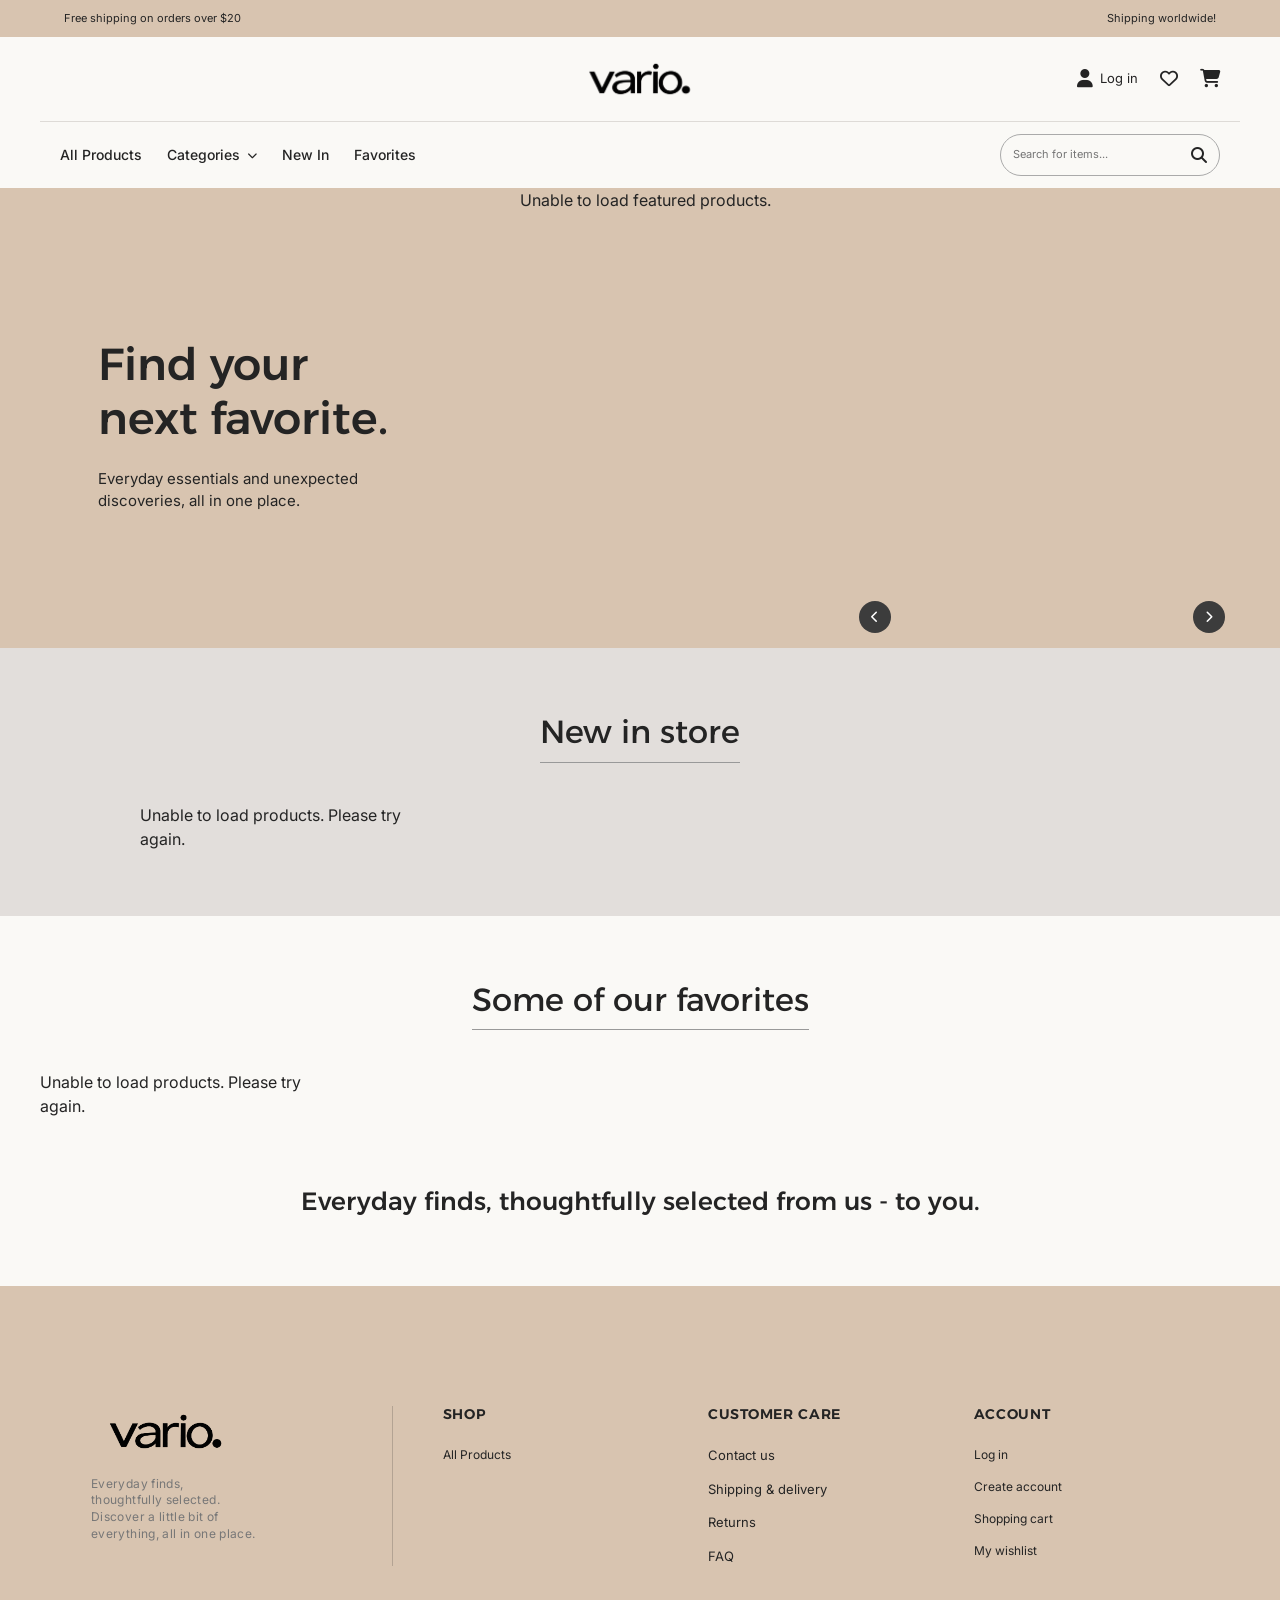
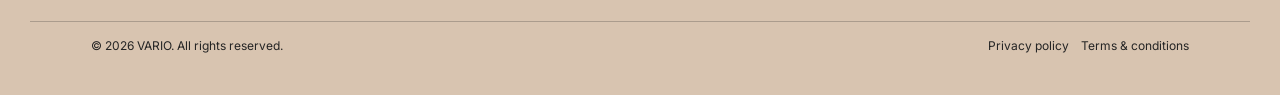
==== commit 3a0a5175: "Updating footer links and adding wishlist shortcut to footer" ====
--- a/index.html
+++ b/index.html
@@ -170,10 +170,10 @@
 
             <div class="footer-column">
                 <h3>CUSTOMER CARE</h3>
-                <a href="#">Contact us</a>
-                <a href="#">Shipping & delivery</a>
-                <a href="#">Returns</a>
-                <a href="#">FAQ</a>
+                <span>Contact us</span>
+                <span>Shipping & delivery</span>
+                <span>Returns</span>
+                <span>FAQ</span>
             </div>
 
             <div class="footer-column">
@@ -181,6 +181,7 @@
                 <a href="./account/login.html" id="footer-account-link">Log in</a>
                 <a href="./account/register.html">Create account</a>
                 <a href="./cart/index.html">Shopping cart</a>
+                <a href="./wishlist/index.html">My wishlist</a>
             </div>
 
         </div>
--- a/shared/global.css
+++ b/shared/global.css
@@ -490,7 +490,8 @@
 }
 
 .footer-column a,
-#footer-categories a {
+#footer-categories a,
+.footer-column span {
     font-size: 13px;
     color: var(--color-text);
     transition: opacity var(--transition);
